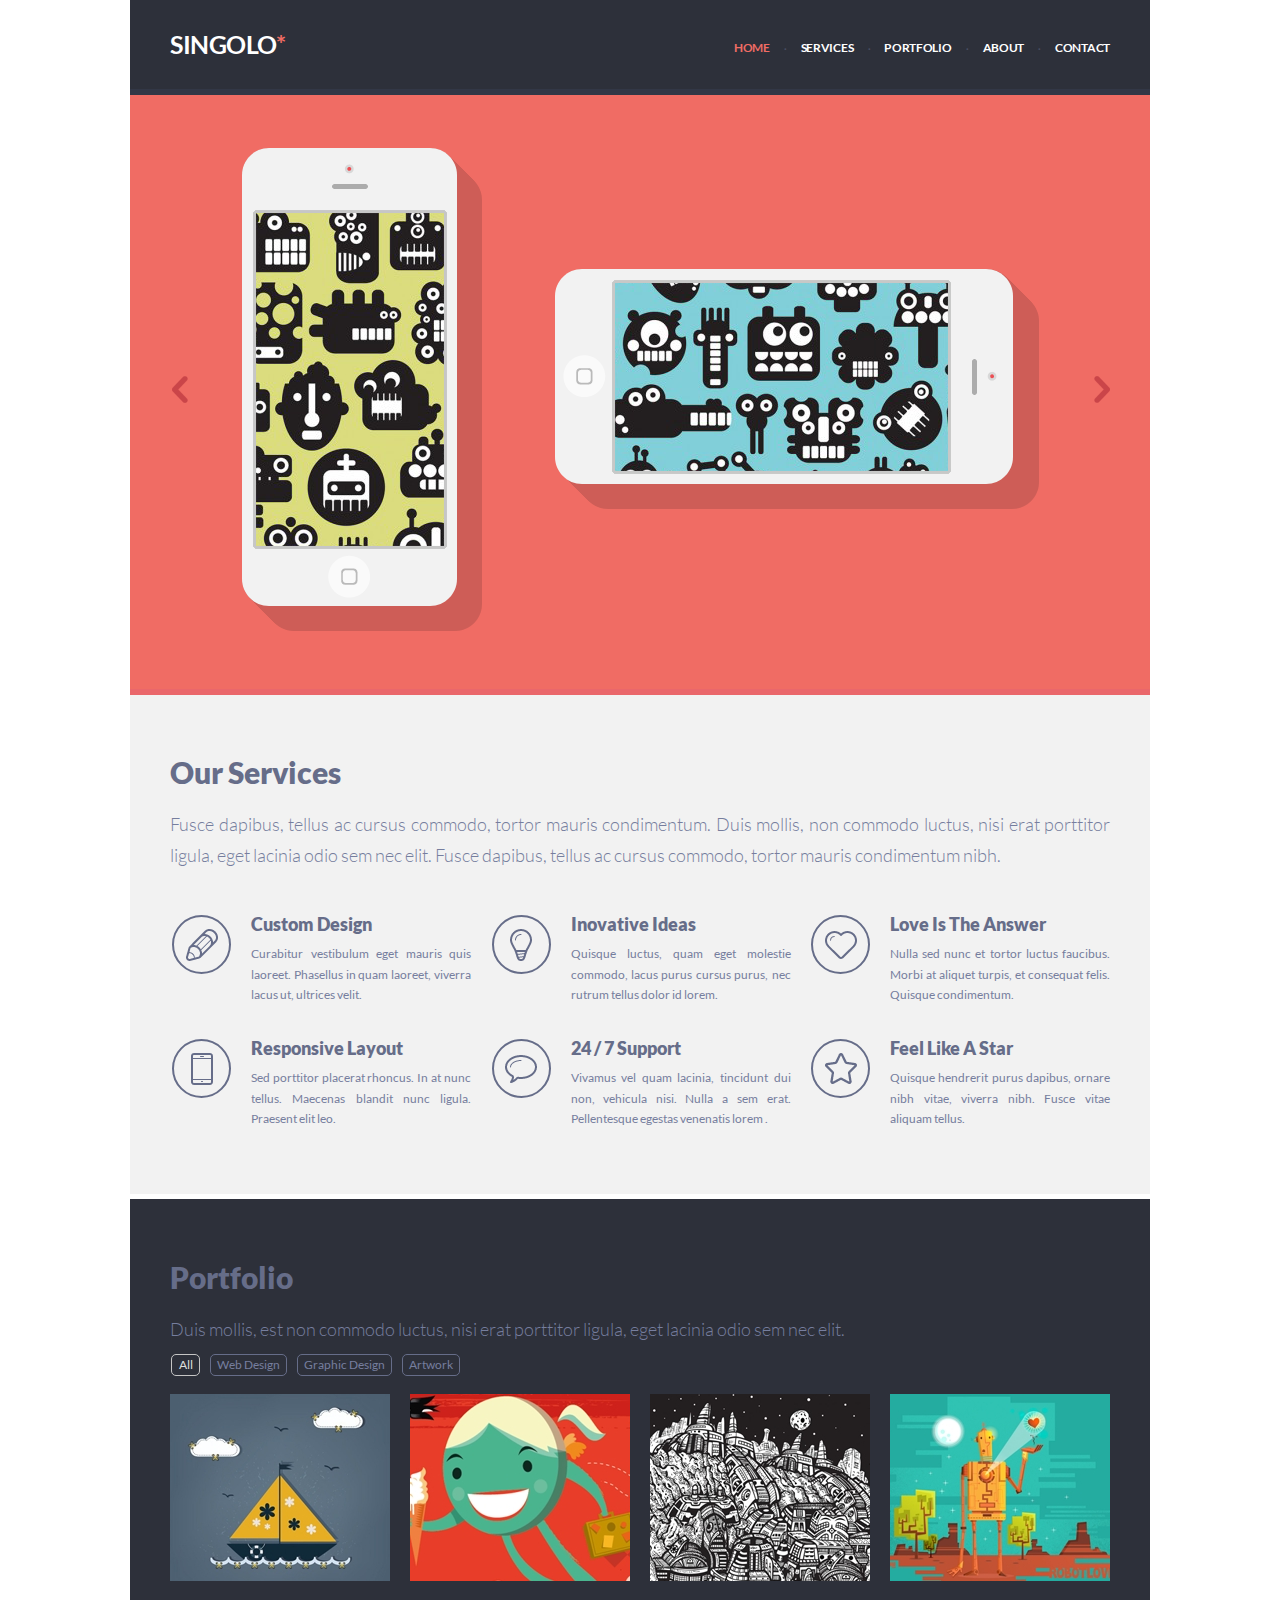
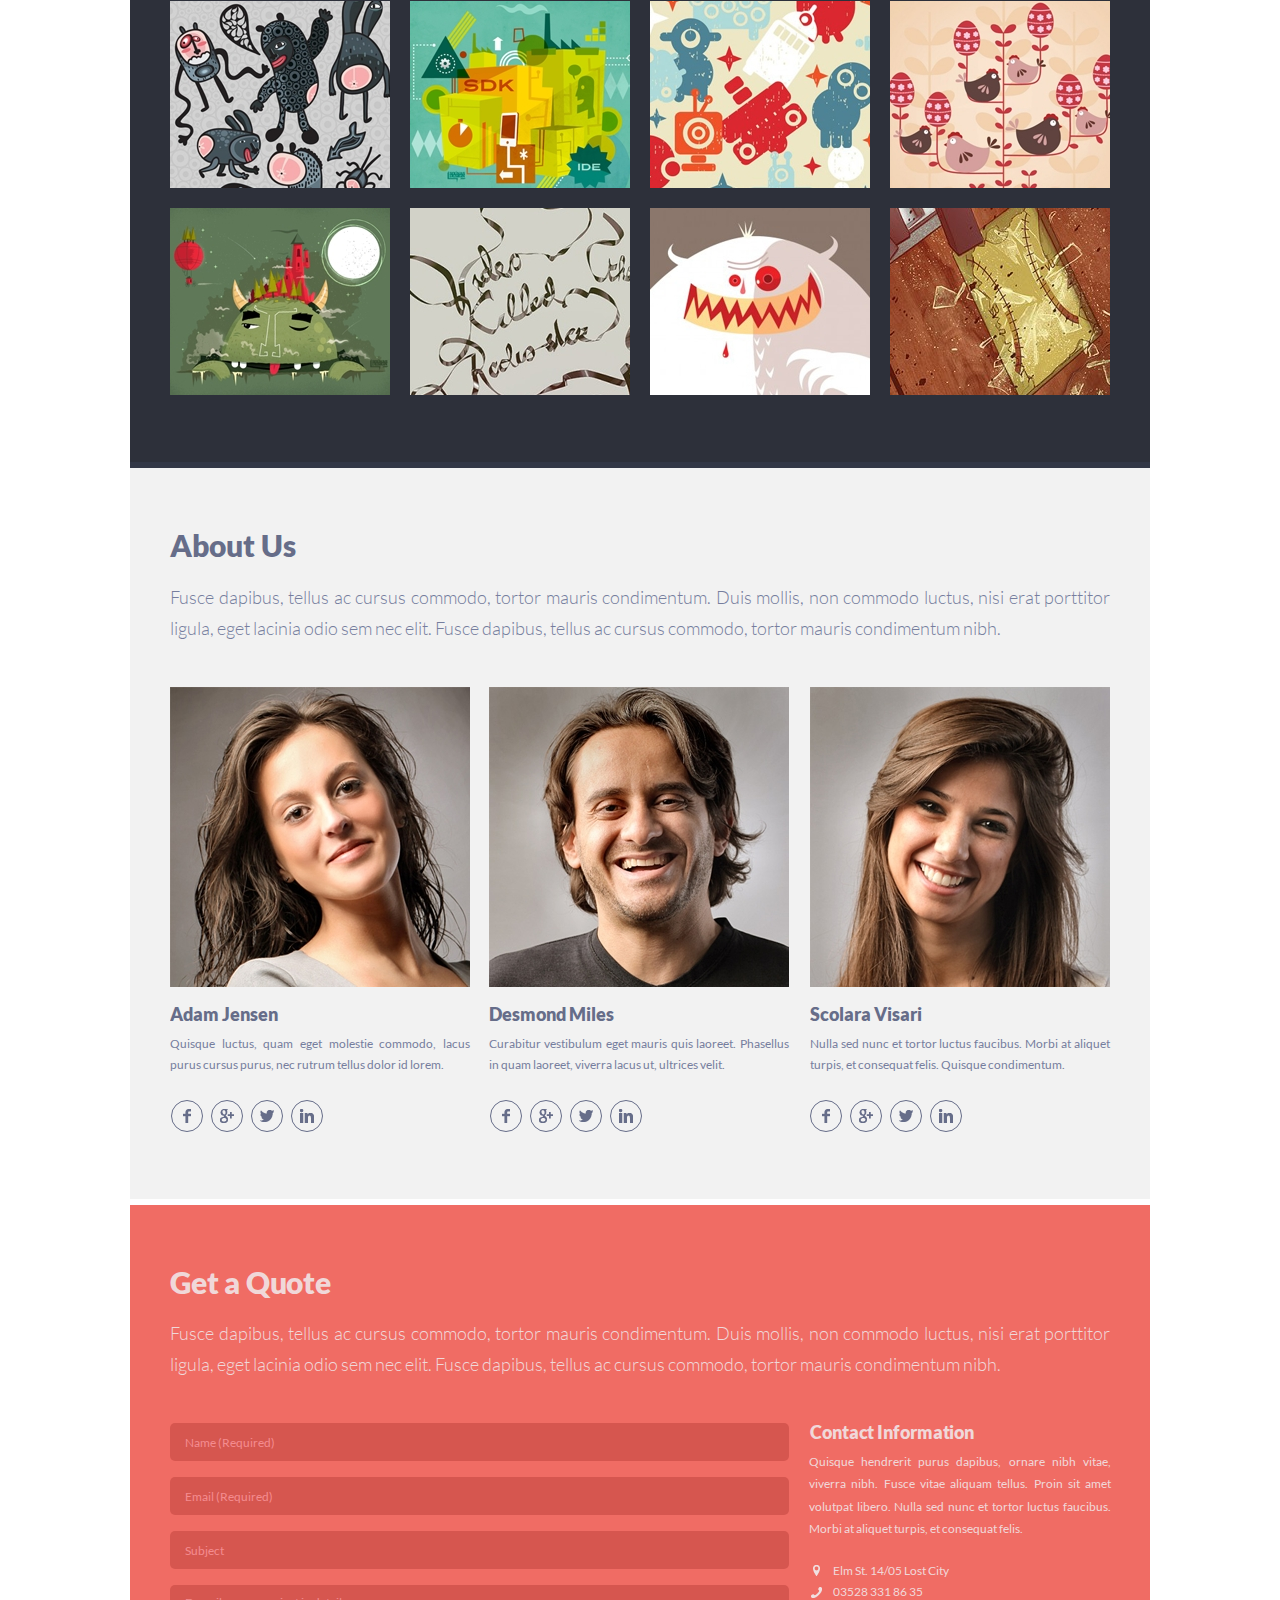
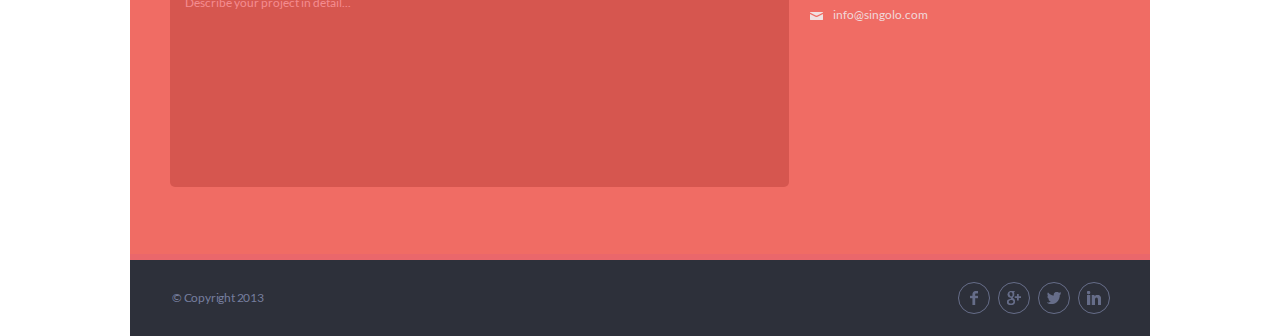
==== index.html @ 26935f24 "feat: file merge" ====
<!DOCTYPE html>
<html lang="ru">
<head>
    <meta charset="UTF-8">
    <meta name="viewport" content="width=device-width, initial-scale=1.0">
    <meta http-equiv="X-UA-Compatible" content="ie=edge">
    <title>Singolo</title>
    <link rel="stylesheet" href="./style.css">
</head>
<body>
    <main class="container">
        <header class="header flex jsb ac">
            <a href="#" class="logo">
                <span class="logo_white">SINGOLO</span><span class="logo_red">*</span>
            </a>
            <nav class="navigation">
                <ul class="navigation_block flex ac">
                    <li class="navigation_item active">
                        <a href="#" class="navigation_link">HOME</a>
                    </li>
                    <li class="navigation_item">
                        <a href="#" class="navigation_link">SERVICES</a>
                    </li>
                    <li class="navigation_item">
                        <a href="#" class="navigation_link">PORTFOLIO</a>
                    </li>
                    <li class="navigation_item">
                        <a href="#" class="navigation_link">ABOUT</a>
                    </li>
                    <li class="navigation_item">
                        <a href="#" class="navigation_link">CONTACT</a>
                    </li>
                </ul>
            </nav>
        </header>
        <section class="carousel">
            <div class="carousel_item">
                <img src="assets/img/phone_left.png" alt="Телефон" class="phone phone_left">
                <img src="assets/img/phone_right.png" alt="Телефон" class="phone phone_right">
            </div>
            <div class="carousel_nav">
                <button class="carousel_nav_btn carousel_nav_left"></button>
                <button class="carousel_nav_btn carousel_nav_right"></button>
            </div>
        </section>
        <section class="content">
            <h1 class="title">Our Services</h1>
            <div class="text">Fusce dapibus, tellus ac cursus commodo, tortor mauris condimentum. Duis mollis, non commodo luctus, nisi erat porttitor ligula, eget lacinia odio sem nec elit. Fusce dapibus, tellus ac cursus commodo, tortor mauris condimentum nibh.</div>
            <div class="vantages flex jsb">
                <div class="vantages_item flex afs">
                    <div class="vantages_item_img flex ac jc"><img src="assets/img/pen.png" alt="Custom Design"></div>
                    <div class="vantages_item_text">
                        <div class="vantages_item_title">Custom Design</div>
                        <div class="vantages_item_desc">Curabitur vestibulum eget mauris quis laoreet. Phasellus in quam laoreet, viverra lacus ut, ultrices velit.</div>
                    </div>
                </div>
                <div class="vantages_item flex afs">
                    <div class="vantages_item_img flex ac jc"><img src="assets/img/bulb.png" alt="Inovative Ideas"></div>
                    <div class="vantages_item_text">
                        <div class="vantages_item_title">Inovative Ideas</div>
                        <div class="vantages_item_desc">Quisque luctus, quam eget molestie commodo, lacus purus cursus purus, nec rutrum tellus dolor id lorem.</div>
                    </div>
                </div>
                <div class="vantages_item flex afs">
                    <div class="vantages_item_img flex ac jc"><img src="assets/img/heart.png" alt="Love Is The Answer"></div>
                    <div class="vantages_item_text">
                        <div class="vantages_item_title">Love Is The Answer</div>
                        <div class="vantages_item_desc">Nulla sed nunc et tortor luctus faucibus. Morbi at aliquet turpis, et consequat felis. Quisque condimentum.</div>
                    </div>
                </div>
                <div class="vantages_item flex afs">
                    <div class="vantages_item_img flex ac jc"><img src="assets/img/phone.png" alt="Responsive Layout"></div>
                    <div class="vantages_item_text">
                        <div class="vantages_item_title">Responsive Layout</div>
                        <div class="vantages_item_desc">Sed porttitor placerat rhoncus. In at nunc tellus. Maecenas blandit nunc ligula. Praesent elit leo.</div>
                    </div>
                </div>
                <div class="vantages_item flex afs">
                    <div class="vantages_item_img flex ac jc"><img src="assets/img/bubble.png" alt="24 / 7 Support"></div>
                    <div class="vantages_item_text">
                        <div class="vantages_item_title">24 / 7 Support</div>
                        <div class="vantages_item_desc">Vivamus vel quam lacinia, tincidunt dui non, vehicula nisi. Nulla a sem erat. Pellentesque egestas venenatis lorem .</div>
                    </div>
                </div>
                <div class="vantages_item flex afs">
                    <div class="vantages_item_img flex ac jc"><img src="assets/img/star.png" alt="Feel Like A Star"></div>
                    <div class="vantages_item_text">
                        <div class="vantages_item_title">Feel Like A Star</div>
                        <div class="vantages_item_desc">Quisque hendrerit purus dapibus, ornare nibh vitae, viverra nibh. Fusce vitae aliquam tellus.</div>
                    </div>
                </div>
            </div>
        </section>
        <section class="portfolio">
            <div class="portfolio_title">Portfolio</div>
            <div class="portfolio_desc">
                Duis mollis, est non commodo luctus, nisi erat porttitor ligula, eget lacinia odio sem nec elit.
            </div>
            <ul class="portfolio_nav flex">
                <li class="portfolio_nav_item flex ac jc active"><a href="#" class="link">All</a></li>
                <li class="portfolio_nav_item flex ac jc"><a href="#" class="link">Web Design</a></li>
                <li class="portfolio_nav_item flex ac jc"><a href="#" class="link">Graphic Design</a></li>
                <li class="portfolio_nav_item flex ac jc"><a href="#" class="link">Artwork</a></li>
            </ul>
            <div class="portfolio_block flex">
                <img class="portfolio_item" src="/assets/img/portfolio1.jpg" alt="alt_text" />
                <img class="portfolio_item" src="/assets/img/portfolio2.jpg" alt="alt_text" />
                <img class="portfolio_item" src="/assets/img/portfolio3.jpg" alt="alt_text" />
                <img class="portfolio_item" src="/assets/img/portfolio4.jpg" alt="alt_text" />
                <img class="portfolio_item" src="/assets/img/portfolio5.jpg" alt="alt_text" />
                <img class="portfolio_item" src="/assets/img/portfolio6.jpg" alt="alt_text" />
                <img class="portfolio_item" src="/assets/img/portfolio7.jpg" alt="alt_text" />
                <img class="portfolio_item" src="/assets/img/portfolio8.jpg" alt="alt_text" />
                <img class="portfolio_item" src="/assets/img/portfolio9.jpg" alt="alt_text" />
                <img class="portfolio_item" src="/assets/img/portfolio10.jpg" alt="alt_text" />
                <img class="portfolio_item" src="/assets/img/portfolio11.jpg" alt="alt_text" />
                <img class="portfolio_item" src="/assets/img/portfolio12.jpg" alt="alt_text" />
            </div>
        </section>

        <section class="about">
            <div class="about_title">About Us</div>
            <div class="about_desc">Fusce dapibus, tellus ac cursus commodo, tortor mauris condimentum. Duis mollis, non commodo luctus, nisi erat porttitor ligula, eget lacinia odio sem nec elit. Fusce dapibus, tellus ac cursus commodo, tortor mauris condimentum nibh.</div>
            <div class="about_block flex">
                <div class="about_item">
                    <img src="/assets/img/adam.jpg" alt="Adam Jensen" class="about_item_img" />
                    <div class="about_item_title">Adam Jensen</div>
                    <div class="about_item_desc">Quisque luctus, quam eget molestie commodo, lacus purus cursus purus, nec rutrum tellus dolor id lorem.</div>
                    <div class="about_item_social flex">
                        <a href="#" class="about_item_social_item flex ac jc">
                            <img class="img" src="/assets/img/facebook.png" alt="facebook" />
                        </a>
                        <a href="#" class="about_item_social_item flex ac jc">
                            <img class="img" src="/assets/img/google.png" alt="google" />
                        </a>
                        <a href="#" class="about_item_social_item flex ac jc">
                            <img class="img" src="/assets/img/twitter.png" alt="twitter" />
                        </a>
                        <a href="#" class="about_item_social_item flex ac jc">
                            <img class="img" src="/assets/img/linkedin.png" alt="linkedin" />
                        </a>
                    </div>
                </div>
                <div class="about_item">
                    <img src="/assets/img/desmond.jpg" alt="Desmond Miles" class="about_item_img" />
                    <div class="about_item_title">Desmond Miles</div>
                    <div class="about_item_desc">Curabitur vestibulum eget mauris quis laoreet. Phasellus in quam laoreet, viverra lacus ut, ultrices velit.</div>
                    <div class="about_item_social flex">
                        <a href="#" class="about_item_social_item flex ac jc">
                            <img class="img" src="/assets/img/facebook.png" alt="facebook" />
                        </a>
                        <a href="#" class="about_item_social_item flex ac jc">
                            <img class="img" src="/assets/img/google.png" alt="google" />
                        </a>
                        <a href="#" class="about_item_social_item flex ac jc">
                            <img class="img" src="/assets/img/twitter.png" alt="twitter" />
                        </a>
                        <a href="#" class="about_item_social_item flex ac jc">
                            <img class="img" src="/assets/img/linkedin.png" alt="linkedin" />
                        </a>
                    </div>
                </div>
                <div class="about_item">
                    <img src="/assets/img/scolara.jpg" alt="Scolara Visari" class="about_item_img" />
                    <div class="about_item_title">Scolara Visari</div>
                    <div class="about_item_desc">Nulla sed nunc et tortor luctus faucibus. Morbi at aliquet turpis, et consequat felis. Quisque condimentum.</div>
                    <div class="about_item_social flex">
                        <a href="#" class="about_item_social_item flex ac jc">
                            <img class="img" src="/assets/img/facebook.png" alt="facebook" />
                        </a>
                        <a href="#" class="about_item_social_item flex ac jc">
                            <img class="img" src="/assets/img/google.png" alt="google" />
                        </a>
                        <a href="#" class="about_item_social_item flex ac jc">
                            <img class="img" src="/assets/img/twitter.png" alt="twitter" />
                        </a>
                        <a href="#" class="about_item_social_item flex ac jc">
                            <img class="img" src="/assets/img/linkedin.png" alt="linkedin" />
                        </a>
                    </div>
                </div>
            </div>
        </section>
        <section class="contacts">
            <div class="contacts_title">Get a Quote</div>
            <div class="contacts_desc">
                 Fusce dapibus, tellus ac cursus commodo, tortor mauris condimentum. Duis mollis, non commodo luctus, nisi erat porttitor ligula, eget lacinia odio sem nec elit. Fusce dapibus, tellus ac cursus commodo, tortor mauris condimentum nibh.
            </div>
            <div class="contacts_block flex jsb afs">
                <form action="/" class="form">
                    <input type="submit" class="submit">
                    <label class="input_block">
                        <input class="form_item input" type="text" name="name" placeholder="Name (Required)" required>
                    </label>
                    <label class="input_block">
                        <input class="form_item input" type="email" name="email" placeholder="Email (Required)" required>
                    </label>
                    <label class="input_block">
                        <input class="form_item input" type="text" name="subject" placeholder="Subject">
                    </label>
                    <label class="input_block">
                        <textarea class="form_item textarea" name="message" placeholder="Describe your project in detail..."></textarea>
                    </label>
                </form>
                <div class="contacts_text">
                    <div class="contacts_text_title">Contact Information</div>
                    <div class="contacts_text_desc">
                        Quisque hendrerit purus dapibus, ornare nibh vitae, viver&shy;ra nibh. Fusce vitae aliquam tellus. Proin sit amet volutpat libero. Nulla sed nunc et tortor luctus faucibus. Morbi at aliquet turpis, et consequat felis. 
                    </div>
                    <div class="contacts_info">
                        <div class="contacts_info_item flex ac address">
                            <img src="assets/img/location.png" alt="address" class="img">
                            <div class="contacts_info_item_text">Elm St. 14/05 Lost City</div>
                        </div>
                        <div class="contacts_info_item flex ac phone">
                            <img src="assets/img/contacts_phone.png" alt="phone" class="img">
                            <a href="tel:035283318635" class="contacts_info_item_text">03528 331 86 35</a>
                        </div>
                        <div class="contacts_info_item flex ac email">
                            <img src="assets/img/mail.png" alt="email" class="img">
                            <a href="mailto:info@singolo.com" class="contacts_info_item_text">info@singolo.com</a>
                        </div>
                    </div>
                </div>
            </div>
        </section>
        <footer class="footer flex ac jsb">
            <div class="footer_text">&copy; Copyright 2013</div>
            <div class="about_item_social flex">
                <a href="#" class="about_item_social_item flex ac jc">
                    <img class="img" src="/assets/img/facebook.png" alt="facebook" />
                </a>
                <a href="#" class="about_item_social_item flex ac jc">
                    <img class="img" src="/assets/img/google.png" alt="google" />
                </a>
                <a href="#" class="about_item_social_item flex ac jc">
                    <img class="img" src="/assets/img/twitter.png" alt="twitter" />
                </a>
                <a href="#" class="about_item_social_item flex ac jc">
                    <img class="img" src="/assets/img/linkedin.png" alt="linkedin" />
                </a>
            </div>
        </footer>
    </main>
</body>
</html>
---- style.css ----
@font-face {
    font-family: 'Lato';
    font-display: swap;
    font-style: normal;
    font-weight: 300;
    src: url('assets/fonts/lato-v16-latin-300.eot');
    src: local('Lato Light'), local('Lato-Light'),
            url('assets/fonts/lato-v16-latin-300.eot?#iefix') format('embedded-opentype'),
            url('assets/fonts/lato-v16-latin-300.woff2') format('woff2'),
            url('assets/fonts/lato-v16-latin-300.woff') format('woff'),
            url('assets/fonts/lato-v16-latin-300.ttf') format('truetype');
}

@font-face {
    font-family: 'Lato';
    font-display: swap;
    font-style: normal;
    font-weight: 400;
    src: url('assets/fonts/lato-v16-latin-regular.eot');
    src: local('Lato Regular'), local('Lato-Regular'),
            url('assets/fonts/lato-v16-latin-regular.eot?#iefix') format('embedded-opentype'),
            url('assets/fonts/lato-v16-latin-regular.woff2') format('woff2'),
            url('assets/fonts/lato-v16-latin-regular.woff') format('woff'),
            url('assets/fonts/lato-v16-latin-regular.ttf') format('truetype');
}

@font-face {
    font-family: 'Lato';
    font-display: swap;
    font-style: normal;
    font-weight: 700;
    src: url('assets/fonts/lato-v16-latin-700.eot');
    src: local('Lato Bold'), local('Lato-Bold'),
            url('assets/fonts/lato-v16-latin-700.eot?#iefix') format('embedded-opentype'),
            url('assets/fonts/lato-v16-latin-700.woff2') format('woff2'),
            url('assets/fonts/lato-v16-latin-700.woff') format('woff'),
            url('assets/fonts/lato-v16-latin-700.ttf') format('truetype');
}

@font-face {
    font-family: 'Lato';
    font-display: swap;
    font-style: normal;
    font-weight: 900;
    src: url('assets/fonts/lato-v16-latin-900.eot');
    src: local('Lato Black'), local('Lato-Black'),
            url('assets/fonts/lato-v16-latin-900.eot?#iefix') format('embedded-opentype'),
            url('assets/fonts/lato-v16-latin-900.woff2') format('woff2'),
            url('assets/fonts/lato-v16-latin-900.woff') format('woff'),
            url('assets/fonts/lato-v16-latin-900.ttf') format('truetype');
}

.inline-flex {
    display: inline-flex;
}

.flex {
    display: flex;
}

.flex.jsb,.inline-flex.jsb {
    justify-content: space-between;
}

.flex.jfs,.inline-flex.jfs {
    justify-content: flex-start;
}

.flex.jfe,.inline-flex.jfe {
    justify-content: flex-end;
}

.flex.jc,.inline-flex.jc {
    justify-content: center;
}

.flex.ac,.inline-flex.ac {
    align-items: center;
}

.flex.afs,.inline-flex.afs {
    align-items: flex-start;
}

.flex.afe,.inline-flex.afe {
    align-items: flex-end;
}

*, *:before, *:after {
    padding: 0;
    margin: 0;
    box-sizing: border-box;
}

body {
    font-weight: 400;
    font-size: 18px;
    line-height: 1.7;
    font-family: 'Lato', sans-serif;
    color: #767e9e;
}

.container {
    padding: 0 calc(50% - 510px);
}

.header {
    height: 95px;
    padding: 0 40px;
    background-color: #2d303a;
    border-bottom: 6px solid #323746;
}

.logo {
    margin-bottom: 1px;
    font-size: 25px;
    font-weight: 700;
    letter-spacing: -0.5px;
    color: #fff;
    text-transform: uppercase;
    text-decoration: none;
}

.logo_red {
    color: #f06c64;
}

.navigation {
    margin-top: 8px;
    font-size: 12px;
    font-weight: 700;
    letter-spacing: -0.3px;
    text-transform: uppercase;
}

.navigation_block {
    list-style: none;
}

.navigation_item {
    position: relative;
    margin-right: 31px;
}

.navigation_item:after {
    content: '.';
    position: absolute;
    right: -17px;
    bottom: 2px;
    font-size: 12px;
    color: #494e62;
}

.navigation_item:last-child {
    margin-right: 0;
}

.navigation_item:last-child:after {
    content: none;
}

.navigation_link {
    color: #fff;
    text-decoration: none;
    cursor: pointer;
    transition: color 0.5s;
}

.navigation_item.active .navigation_link,
.navigation_item:hover .navigation_link {
    color: #f06c64;
}

.carousel {
    position: relative;
}

.carousel_nav {
    position: absolute;
    top: 281px;
    left: 0;
    width: 100%;
    height: 0;
}

.carousel_nav_btn {
    position: absolute;
    display: block;
    width: 16px;
    height: 27px;
    background-repeat: no-repeat;
    background-position: center;
    background-size: contain;
    background-image: url(assets/img/chev.png);
    cursor: pointer;
    background-color: transparent;
    border: none;
    transition: opacity 0.7s;
}

.carousel_nav_btn:hover {
    opacity: 0.5;
}

.carousel_nav_left {
    left: 42px;
    top: 0;
    transform: rotate(180deg);
}

.carousel_nav_right {
    right: 40px;
    top: 0;
}

.carousel_item {
    position: relative;
    height: 600px;
    background-color: #f06c64;
    border-bottom: 6px solid #ea676b;
}

.carousel_item .phone {
    position: absolute;
}

.carousel_item .phone_left {
    left: 112px;
    top: 53px;
    width: 240px;
    height: 483px;
}

.carousel_item .phone_right {
    right: 111px;
    top: 174px;
    width: 484px;
    height: 240px;
}

.content {
    padding: 62px 40px 30px;
    background-color: #f2f2f2;
    border-bottom: 5px solid #fff;
}

.title {
    margin-bottom: 22px;
    font-weight: 900;
    font-size: 30px;
    line-height: 1;
    letter-spacing: -0.2px;
    color: #666d89;
}

.text {
    margin-bottom: 45px;
    font-weight: 300;
    text-align: justify;
}

.vantages {
    flex-wrap: wrap;
    padding-left: 2px;
}

.vantages_item {
    margin-bottom: 34px;
    width: 299px;
}

.vantages_item_img {
    margin-right: 20px;
    flex: 1 0 59px;
    width: 59px;
    height: 59px;
    border: 2px solid #666d89;
    border-radius: 50%;
}

.vantages_item_title {
    margin-bottom: 11px;
    font-weight: 900;
    line-height: 1;
    color: #666d89;
}

.vantages_item_desc {
    font-size: 12px;
    text-align: justify;
}

.portfolio {
    padding: 63px 40px 47px;
    color: #767e9e;
    background-color: #2d303a;
    border-bottom: 6px solid #323746;
}

.portfolio_title {
    margin-bottom: 22px;
    font-size: 30px;
    font-weight: 900;
    line-height: 1;
    color: #666d89;
}

.portfolio_desc {
    margin-bottom: 10px;
    font-weight: 300;
}

.portfolio_nav {
    margin-bottom: 18px;
    padding-left: 1px;
}

.portfolio_nav_item {
    margin-right: 10px;
    height: 22px;
    min-width: 29px;
    padding: 0 6px;
    font-size: 12px;
    border: 1px solid #666d89;
    border-radius: 5px;
    transition: all 0.5s;
}

.portfolio_nav_item .link {
    color: #767e9e;
    text-decoration: none;
    transition: all 0.5s;
}

.portfolio_nav_item:last-child {
    margin-right: 0;
}

.portfolio_nav_item.active,
.portfolio_nav_item:hover {
    border: 1px solid #c5c5c5;
}

.portfolio_nav_item.active .link,
.portfolio_nav_item:hover .link {
    color: #dedede;
}

.portfolio_block {
    flex-wrap: wrap;
}

.portfolio_item {
    width: calc((100% - 60px) / 4);
    height: 187px;
    margin-bottom: 20px;
    margin-right: 20px;
    object-fit: cover;
}

.portfolio_item:nth-child(4n) {
    margin-right: 0;
}

.portfolio_item:nth-child(n + 13) {
    display: none;
}

.about {
    padding: 62px 40px 67px;
    color: #767e9e;
    background-color: #f2f2f2;
    border-bottom: 6px solid #fff;
}

.about_title {
    margin-bottom: 22px;
    font-size: 30px;
    font-weight: 900;
    line-height: 1;
    color: #666d89;
}

.about_desc {
    margin-bottom: 44px;
    font-weight: 300;
    text-align: justify;
}

.about_item {
    width: calc((100% - 40px) / 3);
    margin-right: 20px;
}

.about_item:nth-child(3n) {
    margin-right: 0;
}

.about_item:nth-child(3n) .about_item_social {
    left: 0;
}

.about_item:nth-child(2) {
    position: relative;
    left: -1px;
}

.about_item_img {
    width: 100%;
    margin-bottom: 9px;
}

.about_item_title {
    margin-bottom: 10px;
    font-weight: 900;
    line-height: 1;
    color: #666d89;
    white-space: nowrap;
    overflow: hidden;
}

.about_item_desc {
    margin-bottom: 24px;
    font-size: 12px;
    line-height: 1.8;
    text-align: justify;
}

.about_item_social {
    position: relative;
    left: 1px;
}

.about_item_social_item {
    width: 32px;
    height: 32px;
    margin-right: 8px;
    border-radius: 50%;
    border: 1px solid #666d89;
    cursor: pointer;
    transition: opacity 0.5s;
}

.about_item_social_item:last-child {
    margin-right: 0;
}

.about_item_social_item:hover {
    opacity: 0.5;
}

.contacts {
    padding: 62px 40px 67px;
    background-color: #f06c64;
    border-bottom: 6px solid #ea676b;
}

.contacts_title {
    margin-bottom: 21px;
    font-size: 30px;
    font-weight: 900;
    line-height: 1;
    letter-spacing: -0.2px;
    color: #f0d8d9;
}

.contacts_desc {
    margin-bottom: 44px;
    font-weight: 300;
    text-align: justify;
    color: #f0d8d9;
}

.form {
    width: 619px;
}

.input_block {
    display: block;
    margin-bottom: 16px;
}

.input_block:last-child {
    margin-bottom: 0;
}

.form_item {
    width: 100%;
    padding-left: 15px;
    font-family: 'Lato', sans-serif;
    font-size: 12px;
    color: #f0d8d9;
    border: none;
    border-radius: 5px;
    background-color: #d6564f;
}

.input {
    height: 38px;
}

.textarea {
    display: block;
    height: 202px;
    padding-top: 10px;
    resize: none;
}

.submit {
    display: none;
}

.form_item::placeholder {
    color: #f48c8f;
}

.contacts_text {
    width: calc(100% - 639px);
    color: #f0d8d9;
}

.contacts_text_title {
    margin-bottom: 10px;
    padding-left: 1px;
    font-size: 18px;
    font-weight: 900;
    line-height: 1;
    letter-spacing: -0.1px;
}

.contacts_text_desc {
    margin-bottom: 20px;
    width: calc(100% + 1px);
    text-align: justify;
    font-size: 12px;
    line-height: 1.85;
}

.contacts_info {
    font-size: 12px;
}

.contacts_info_item {
    margin-bottom: 2px;
}

.contacts_info_item:last-child {
    margin-bottom: 0;
}

.contacts_info_item .img {
    width: 13px;
    height: 11px;
    margin-left: 1px;
    margin-right: 10px;
    object-fit: contain;
}

.contacts_info_item_text {
    color: #f0d8d9;
    text-decoration: none;
}

.contacts_info_item.address .contacts_info_item_text {
    margin-top: 1px;
    margin-bottom: -1px;
}

.contacts_info_item.phone .img {
    margin-bottom: 1px;
}

.contacts_info_item.email .img {
    margin-top: 2px;
}

.footer {
    height: 76px;
    padding: 0 40px 0 42px;
    background-color: #2d303a;
}

.footer_text {
    font-size: 12px;
    letter-spacing: -0.2px;
}

.footer .about_item_social {
    left: 0;
}
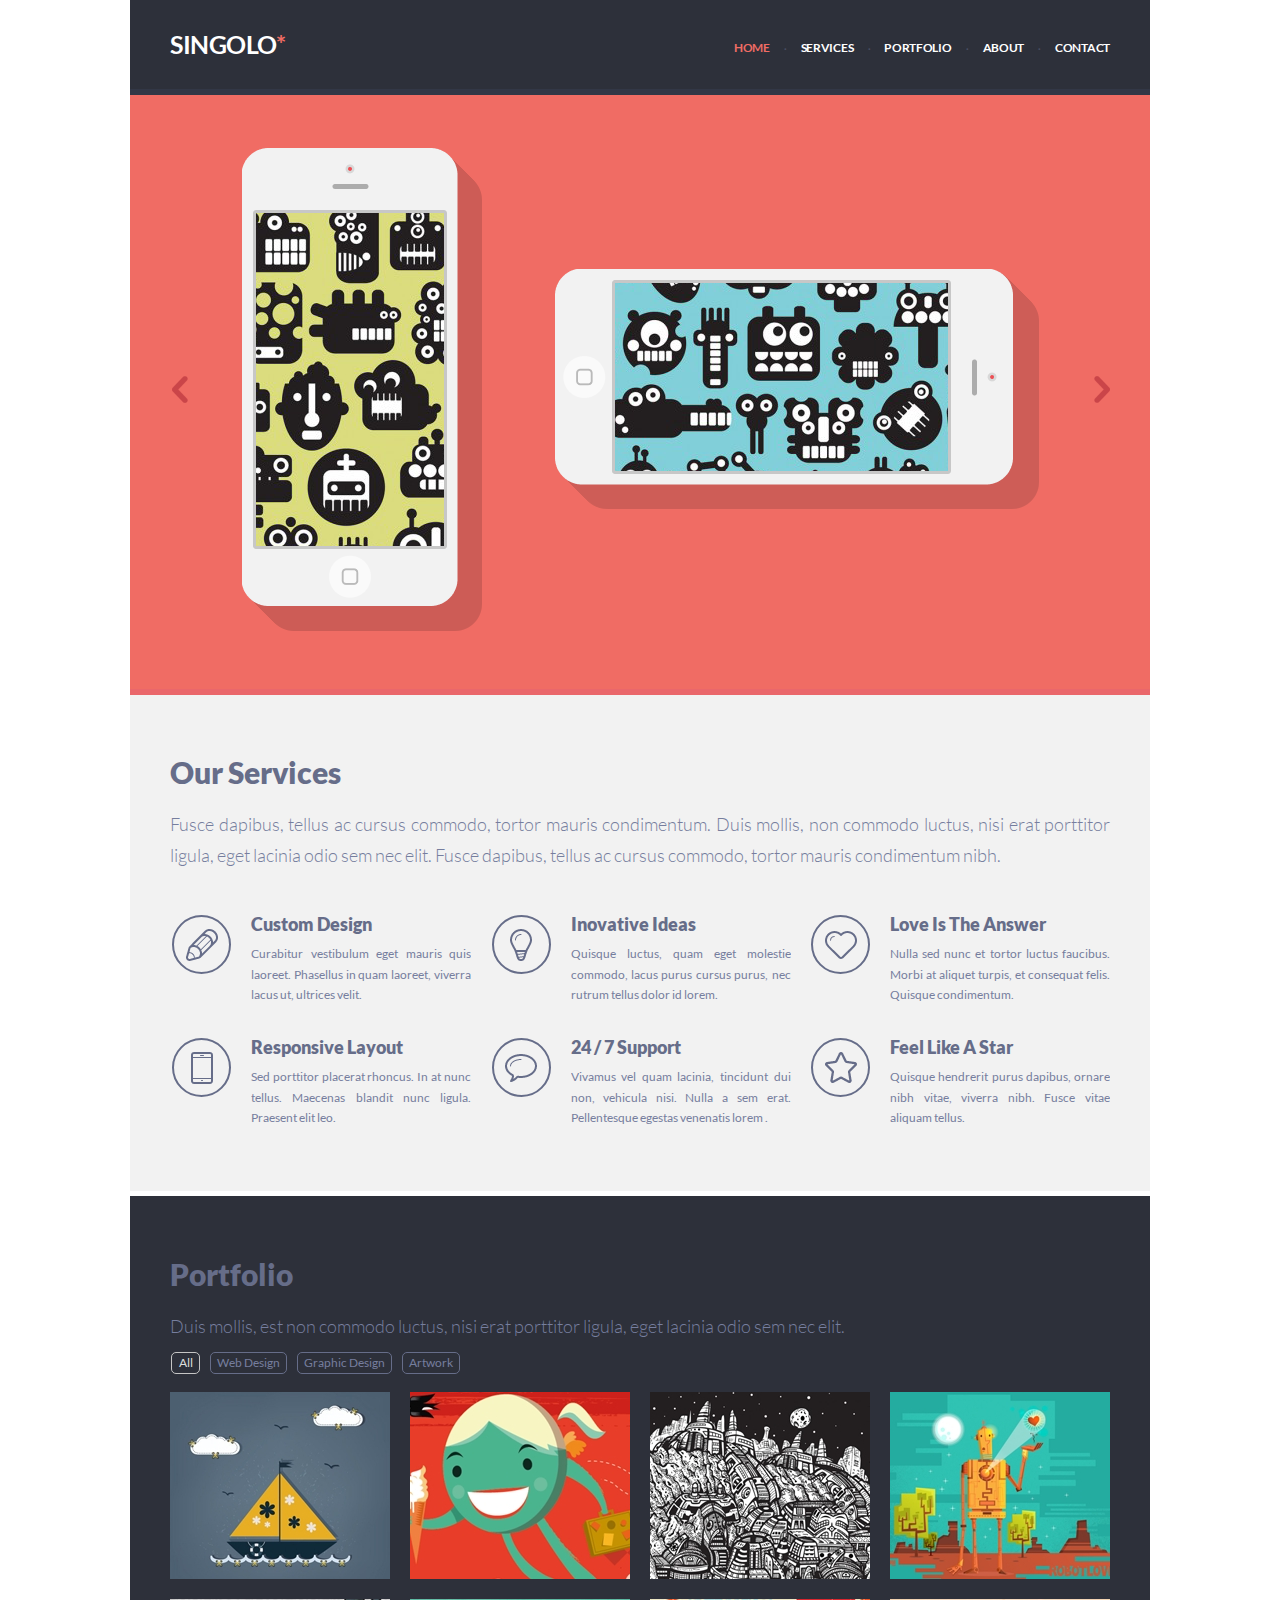
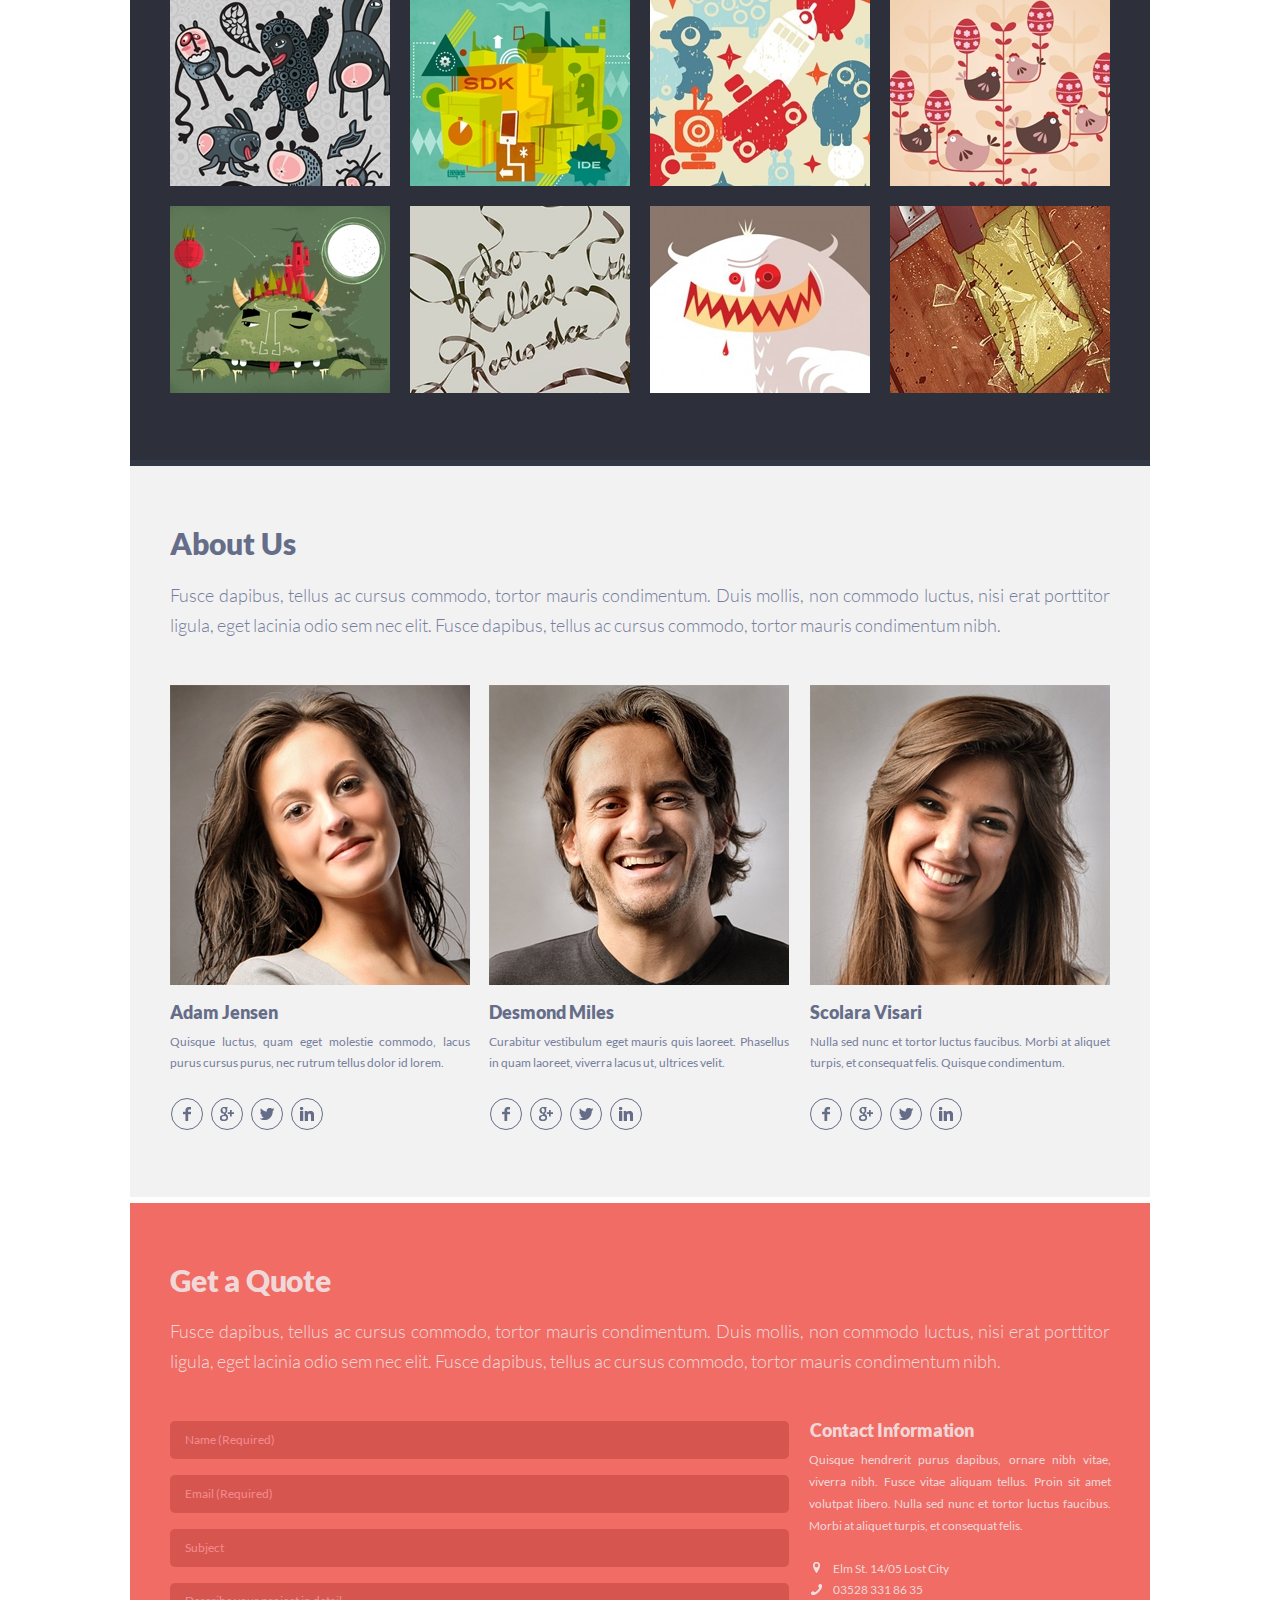
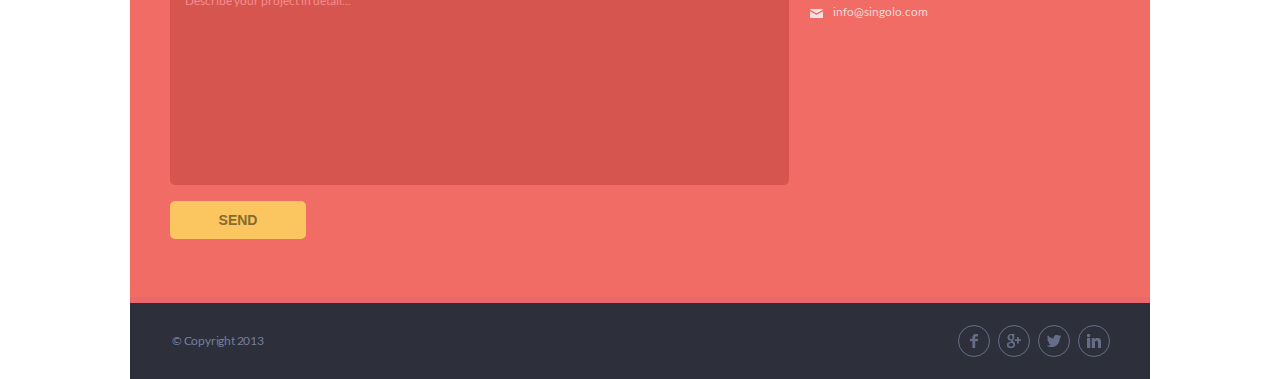
==== commit 9d5dfb2d: "feat: add work with DOM" ====
--- a/index.html
+++ b/index.html
@@ -16,34 +16,61 @@
             <nav class="navigation">
                 <ul class="navigation_block flex ac">
                     <li class="navigation_item active">
-                        <a href="#" class="navigation_link">HOME</a>
-                    </li>
-                    <li class="navigation_item">
-                        <a href="#" class="navigation_link">SERVICES</a>
-                    </li>
-                    <li class="navigation_item">
-                        <a href="#" class="navigation_link">PORTFOLIO</a>
-                    </li>
-                    <li class="navigation_item">
-                        <a href="#" class="navigation_link">ABOUT</a>
-                    </li>
-                    <li class="navigation_item">
-                        <a href="#" class="navigation_link">CONTACT</a>
+                        <a href="#home" class="navigation_link">HOME</a>
+                    </li>
+                    <li class="navigation_item">
+                        <a href="#services" class="navigation_link">SERVICES</a>
+                    </li>
+                    <li class="navigation_item">
+                        <a href="#portfolio" class="navigation_link">PORTFOLIO</a>
+                    </li>
+                    <li class="navigation_item">
+                        <a href="#about" class="navigation_link">ABOUT</a>
+                    </li>
+                    <li class="navigation_item">
+                        <a href="#contact" class="navigation_link">CONTACT</a>
                     </li>
                 </ul>
             </nav>
         </header>
-        <section class="carousel">
-            <div class="carousel_item">
-                <img src="assets/img/phone_left.png" alt="Телефон" class="phone phone_left">
-                <img src="assets/img/phone_right.png" alt="Телефон" class="phone phone_right">
+        <section class="carousel section" id="home">
+            <div class="carousel_wrapper">
+                <div class="carousel_item active">
+                    <div class="phone phone_left">
+                        <img src="assets/img/phone-vertical-shadow.png" alt="Телефон" class="shadow">
+                        <img src="assets/img/phone-vertical.png" alt="Телефон" class="case">
+                        <img src="assets/img/phone-vertical-display.png" alt="Телефон" class="display">
+                    </div>
+                    <div class="phone phone_right">
+                        <img src="assets/img/phone-horizontal-shadow.png" alt="Телефон" class="shadow">
+                        <img src="assets/img/phone-horizontal.png" alt="Телефон" class="case">
+                        <img src="assets/img/phone-horizontal-display.png" alt="Телефон" class="display">
+                    </div>
+                </div>
+                <div class="carousel_item blue">
+                    <div class="phone phone_left phone_center_min phone_center_left">
+                        <img src="assets/img/phone-vertical-shadow.png" alt="Телефон" class="shadow">
+                        <img src="assets/img/phone-vertical.png" alt="Телефон" class="case">
+                        <img src="assets/img/phone-vertical-display.png" alt="Телефон" class="display">
+                    </div>
+                    <div class="phone phone_left phone_center">
+                        <img src="assets/img/phone-vertical-shadow.png" alt="Телефон" class="shadow">
+                        <img src="assets/img/phone-vertical.png" alt="Телефон" class="case">
+                        <img src="assets/img/phone-green-display.png" alt="Телефон" class="display">
+                    </div>
+                    <div class="phone phone_left phone_center_min phone_center_right">
+                        <img src="assets/img/phone-vertical-shadow.png" alt="Телефон" class="shadow">
+                        <img src="assets/img/phone-vertical.png" alt="Телефон" class="case">
+                        <img src="assets/img/phone-vertical-display.png" alt="Телефон" class="display">
+                    </div>
+                </div>
             </div>
             <div class="carousel_nav">
                 <button class="carousel_nav_btn carousel_nav_left"></button>
                 <button class="carousel_nav_btn carousel_nav_right"></button>
             </div>
         </section>
-        <section class="content">
+        <section class="content section" id="services">
             <h1 class="title">Our Services</h1>
             <div class="text">Fusce dapibus, tellus ac cursus commodo, tortor mauris condimentum. Duis mollis, non commodo luctus, nisi erat porttitor ligula, eget lacinia odio sem nec elit. Fusce dapibus, tellus ac cursus commodo, tortor mauris condimentum nibh.</div>
             <div class="vantages flex jsb">
@@ -91,104 +118,103 @@
                 </div>
             </div>
         </section>
-        <section class="portfolio">
+        <section class="portfolio section" id="portfolio">
             <div class="portfolio_title">Portfolio</div>
             <div class="portfolio_desc">
                 Duis mollis, est non commodo luctus, nisi erat porttitor ligula, eget lacinia odio sem nec elit.
             </div>
             <ul class="portfolio_nav flex">
-                <li class="portfolio_nav_item flex ac jc active"><a href="#" class="link">All</a></li>
-                <li class="portfolio_nav_item flex ac jc"><a href="#" class="link">Web Design</a></li>
-                <li class="portfolio_nav_item flex ac jc"><a href="#" class="link">Graphic Design</a></li>
-                <li class="portfolio_nav_item flex ac jc"><a href="#" class="link">Artwork</a></li>
+                <li class="portfolio_nav_item flex ac jc active"><a href="#" data-link="All" class="link">All</a></li>
+                <li class="portfolio_nav_item flex ac jc"><a href="#" data-link="Web Design" class="link">Web Design</a></li>
+                <li class="portfolio_nav_item flex ac jc"><a href="#" data-link="Graphic Design" class="link">Graphic Design</a></li>
+                <li class="portfolio_nav_item flex ac jc"><a href="#" data-link="Artwork" class="link">Artwork</a></li>
             </ul>
-            <div class="portfolio_block flex">
-                <img class="portfolio_item" src="/assets/img/portfolio1.jpg" alt="alt_text" />
-                <img class="portfolio_item" src="/assets/img/portfolio2.jpg" alt="alt_text" />
-                <img class="portfolio_item" src="/assets/img/portfolio3.jpg" alt="alt_text" />
-                <img class="portfolio_item" src="/assets/img/portfolio4.jpg" alt="alt_text" />
-                <img class="portfolio_item" src="/assets/img/portfolio5.jpg" alt="alt_text" />
-                <img class="portfolio_item" src="/assets/img/portfolio6.jpg" alt="alt_text" />
-                <img class="portfolio_item" src="/assets/img/portfolio7.jpg" alt="alt_text" />
-                <img class="portfolio_item" src="/assets/img/portfolio8.jpg" alt="alt_text" />
-                <img class="portfolio_item" src="/assets/img/portfolio9.jpg" alt="alt_text" />
-                <img class="portfolio_item" src="/assets/img/portfolio10.jpg" alt="alt_text" />
-                <img class="portfolio_item" src="/assets/img/portfolio11.jpg" alt="alt_text" />
-                <img class="portfolio_item" src="/assets/img/portfolio12.jpg" alt="alt_text" />
+            <div class="portfolio_block flex jsb">
+                <img class="portfolio_item" data-topic="Web Design" src="assets/img/portfolio1.jpg" alt="alt_text" />
+                <img class="portfolio_item" data-topic="Artwork" src="assets/img/portfolio2.jpg" alt="alt_text" />
+                <img class="portfolio_item" data-topic="Graphic Design" src="assets/img/portfolio3.jpg" alt="alt_text" />
+                <img class="portfolio_item" data-topic="Web Design" src="assets/img/portfolio4.jpg" alt="alt_text" />
+                <img class="portfolio_item" data-topic="Web Design" src="assets/img/portfolio5.jpg" alt="alt_text" />
+                <img class="portfolio_item" data-topic="Graphic Design" src="assets/img/portfolio6.jpg" alt="alt_text" />
+                <img class="portfolio_item" data-topic="Web Design" src="assets/img/portfolio7.jpg" alt="alt_text" />
+                <img class="portfolio_item" data-topic="Artwork" src="assets/img/portfolio8.jpg" alt="alt_text" />
+                <img class="portfolio_item" data-topic="Artwork" src="assets/img/portfolio9.jpg" alt="alt_text" />
+                <img class="portfolio_item" data-topic="Graphic Design" src="assets/img/portfolio10.jpg" alt="alt_text" />
+                <img class="portfolio_item" data-topic="Web Design" src="assets/img/portfolio11.jpg" alt="alt_text" />
+                <img class="portfolio_item" data-topic="Artwork" src="assets/img/portfolio12.jpg" alt="alt_text" />
             </div>
         </section>
 
-        <section class="about">
+        <section class="about section" id="about">
             <div class="about_title">About Us</div>
             <div class="about_desc">Fusce dapibus, tellus ac cursus commodo, tortor mauris condimentum. Duis mollis, non commodo luctus, nisi erat porttitor ligula, eget lacinia odio sem nec elit. Fusce dapibus, tellus ac cursus commodo, tortor mauris condimentum nibh.</div>
             <div class="about_block flex">
                 <div class="about_item">
-                    <img src="/assets/img/adam.jpg" alt="Adam Jensen" class="about_item_img" />
+                    <img src="assets/img/adam.jpg" alt="Adam Jensen" class="about_item_img" />
                     <div class="about_item_title">Adam Jensen</div>
                     <div class="about_item_desc">Quisque luctus, quam eget molestie commodo, lacus purus cursus purus, nec rutrum tellus dolor id lorem.</div>
                     <div class="about_item_social flex">
                         <a href="#" class="about_item_social_item flex ac jc">
-                            <img class="img" src="/assets/img/facebook.png" alt="facebook" />
-                        </a>
-                        <a href="#" class="about_item_social_item flex ac jc">
-                            <img class="img" src="/assets/img/google.png" alt="google" />
-                        </a>
-                        <a href="#" class="about_item_social_item flex ac jc">
-                            <img class="img" src="/assets/img/twitter.png" alt="twitter" />
-                        </a>
-                        <a href="#" class="about_item_social_item flex ac jc">
-                            <img class="img" src="/assets/img/linkedin.png" alt="linkedin" />
+                            <img class="img" src="assets/img/facebook.png" alt="facebook" />
+                        </a>
+                        <a href="#" class="about_item_social_item flex ac jc">
+                            <img class="img" src="assets/img/google.png" alt="google" />
+                        </a>
+                        <a href="#" class="about_item_social_item flex ac jc">
+                            <img class="img" src="assets/img/twitter.png" alt="twitter" />
+                        </a>
+                        <a href="#" class="about_item_social_item flex ac jc">
+                            <img class="img" src="assets/img/linkedin.png" alt="linkedin" />
                         </a>
                     </div>
                 </div>
                 <div class="about_item">
-                    <img src="/assets/img/desmond.jpg" alt="Desmond Miles" class="about_item_img" />
+                    <img src="assets/img/desmond.jpg" alt="Desmond Miles" class="about_item_img" />
                     <div class="about_item_title">Desmond Miles</div>
                     <div class="about_item_desc">Curabitur vestibulum eget mauris quis laoreet. Phasellus in quam laoreet, viverra lacus ut, ultrices velit.</div>
                     <div class="about_item_social flex">
                         <a href="#" class="about_item_social_item flex ac jc">
-                            <img class="img" src="/assets/img/facebook.png" alt="facebook" />
-                        </a>
-                        <a href="#" class="about_item_social_item flex ac jc">
-                            <img class="img" src="/assets/img/google.png" alt="google" />
-                        </a>
-                        <a href="#" class="about_item_social_item flex ac jc">
-                            <img class="img" src="/assets/img/twitter.png" alt="twitter" />
-                        </a>
-                        <a href="#" class="about_item_social_item flex ac jc">
-                            <img class="img" src="/assets/img/linkedin.png" alt="linkedin" />
+                            <img class="img" src="assets/img/facebook.png" alt="facebook" />
+                        </a>
+                        <a href="#" class="about_item_social_item flex ac jc">
+                            <img class="img" src="assets/img/google.png" alt="google" />
+                        </a>
+                        <a href="#" class="about_item_social_item flex ac jc">
+                            <img class="img" src="assets/img/twitter.png" alt="twitter" />
+                        </a>
+                        <a href="#" class="about_item_social_item flex ac jc">
+                            <img class="img" src="assets/img/linkedin.png" alt="linkedin" />
                         </a>
                     </div>
                 </div>
                 <div class="about_item">
-                    <img src="/assets/img/scolara.jpg" alt="Scolara Visari" class="about_item_img" />
+                    <img src="assets/img/scolara.jpg" alt="Scolara Visari" class="about_item_img" />
                     <div class="about_item_title">Scolara Visari</div>
                     <div class="about_item_desc">Nulla sed nunc et tortor luctus faucibus. Morbi at aliquet turpis, et consequat felis. Quisque condimentum.</div>
                     <div class="about_item_social flex">
                         <a href="#" class="about_item_social_item flex ac jc">
-                            <img class="img" src="/assets/img/facebook.png" alt="facebook" />
-                        </a>
-                        <a href="#" class="about_item_social_item flex ac jc">
-                            <img class="img" src="/assets/img/google.png" alt="google" />
-                        </a>
-                        <a href="#" class="about_item_social_item flex ac jc">
-                            <img class="img" src="/assets/img/twitter.png" alt="twitter" />
-                        </a>
-                        <a href="#" class="about_item_social_item flex ac jc">
-                            <img class="img" src="/assets/img/linkedin.png" alt="linkedin" />
-                        </a>
-                    </div>
-                </div>
-            </div>
-        </section>
-        <section class="contacts">
+                            <img class="img" src="assets/img/facebook.png" alt="facebook" />
+                        </a>
+                        <a href="#" class="about_item_social_item flex ac jc">
+                            <img class="img" src="assets/img/google.png" alt="google" />
+                        </a>
+                        <a href="#" class="about_item_social_item flex ac jc">
+                            <img class="img" src="assets/img/twitter.png" alt="twitter" />
+                        </a>
+                        <a href="#" class="about_item_social_item flex ac jc">
+                            <img class="img" src="assets/img/linkedin.png" alt="linkedin" />
+                        </a>
+                    </div>
+                </div>
+            </div>
+        </section>
+        <section class="contacts section" id="contact">
             <div class="contacts_title">Get a Quote</div>
             <div class="contacts_desc">
                  Fusce dapibus, tellus ac cursus commodo, tortor mauris condimentum. Duis mollis, non commodo luctus, nisi erat porttitor ligula, eget lacinia odio sem nec elit. Fusce dapibus, tellus ac cursus commodo, tortor mauris condimentum nibh.
             </div>
             <div class="contacts_block flex jsb afs">
                 <form action="/" class="form">
-                    <input type="submit" class="submit">
                     <label class="input_block">
                         <input class="form_item input" type="text" name="name" placeholder="Name (Required)" required>
                     </label>
@@ -199,8 +225,9 @@
                         <input class="form_item input" type="text" name="subject" placeholder="Subject">
                     </label>
                     <label class="input_block">
-                        <textarea class="form_item textarea" name="message" placeholder="Describe your project in detail..."></textarea>
-                    </label>
+                        <textarea class="form_item textarea" name="message" placeholder="Describe your project in detail..." maxlength="100"></textarea>
+                    </label>
+                    <input type="submit" class="submit" value="SEND">
                 </form>
                 <div class="contacts_text">
                     <div class="contacts_text_title">Contact Information</div>
@@ -228,19 +255,29 @@
             <div class="footer_text">&copy; Copyright 2013</div>
             <div class="about_item_social flex">
                 <a href="#" class="about_item_social_item flex ac jc">
-                    <img class="img" src="/assets/img/facebook.png" alt="facebook" />
-                </a>
-                <a href="#" class="about_item_social_item flex ac jc">
-                    <img class="img" src="/assets/img/google.png" alt="google" />
-                </a>
-                <a href="#" class="about_item_social_item flex ac jc">
-                    <img class="img" src="/assets/img/twitter.png" alt="twitter" />
-                </a>
-                <a href="#" class="about_item_social_item flex ac jc">
-                    <img class="img" src="/assets/img/linkedin.png" alt="linkedin" />
+                    <img class="img" src="assets/img/facebook.png" alt="facebook" />
+                </a>
+                <a href="#" class="about_item_social_item flex ac jc">
+                    <img class="img" src="assets/img/google.png" alt="google" />
+                </a>
+                <a href="#" class="about_item_social_item flex ac jc">
+                    <img class="img" src="assets/img/twitter.png" alt="twitter" />
+                </a>
+                <a href="#" class="about_item_social_item flex ac jc">
+                    <img class="img" src="assets/img/linkedin.png" alt="linkedin" />
                 </a>
             </div>
         </footer>
+        <div class="popup_wrapper">
+            <div class="popup">
+                <div class="popup_title">Письмо отправлено</div>
+                <div class="popup_text subject"></div>
+                <div class="popup_text message"></div>
+                <button class="popup_close submit">OK</button>
+            </div>
+        </div>
     </main>
+
+    <script src="script.js"></script>
 </body>
 </html>--- a/style.css
+++ b/style.css
@@ -50,6 +50,24 @@
             url('assets/fonts/lato-v16-latin-900.ttf') format('truetype');
 }
 
+@keyframes left {
+    from {
+        left: 0;
+    }
+    to {
+        left: -100%;
+    }
+}
+
+@keyframes right {
+    from {
+        left: 100%;
+    }
+    to {
+        left: 0;
+    }
+}
+
 .inline-flex {
     display: inline-flex;
 }
@@ -90,6 +108,10 @@
     padding: 0;
     margin: 0;
     box-sizing: border-box;
+}
+
+html {
+    scroll-behavior: smooth;
 }
 
 body {
@@ -105,6 +127,11 @@
 }
 
 .header {
+    position: fixed;
+    top: 0;
+    left: calc(50% - 510px);
+    z-index: 5;
+    width: 1020px;
     height: 95px;
     padding: 0 40px;
     background-color: #2d303a;
@@ -173,11 +200,17 @@
 
 .carousel {
     position: relative;
+    padding-top: 95px;
+}
+
+.carousel_wrapper {
+    position: relative;
+    overflow: hidden;
 }
 
 .carousel_nav {
     position: absolute;
-    top: 281px;
+    top: 376px;
     left: 0;
     width: 100%;
     height: 0;
@@ -216,12 +249,48 @@
 .carousel_item {
     position: relative;
     height: 600px;
+    display: none;
     background-color: #f06c64;
     border-bottom: 6px solid #ea676b;
+    animation: 0.5s ease-in-out;
+}
+
+.carousel_item.blue {
+    background-color: #648BF0;
+    border-bottom: none;
+}
+
+.carousel_item.active, .carousel_item.next {
+    display: block;
+}
+
+.carousel_item.next {
+    position: absolute;
+    top: 0;
+    width: 100%;
+}
+
+.to_left {
+    animation-name: left;
+}
+
+.from_left {
+    animation-name: left;
+    animation-direction: reverse;
+}
+
+.to_right {
+    animation-name: right;
+    animation-direction: reverse;
+}
+
+.from_right {
+    animation-name: right;
 }
 
 .carousel_item .phone {
     position: absolute;
+    cursor: pointer;
 }
 
 .carousel_item .phone_left {
@@ -236,6 +305,105 @@
     top: 174px;
     width: 484px;
     height: 240px;
+}
+
+.phone .shadow {
+    position: absolute;
+    left: 0;
+    top: 0;
+    z-index: 1;
+    width: 100%;
+    height: 100%;
+    cursor: default;
+}
+
+.phone .case {
+    position: absolute;
+    left: 0;
+    top: 0;
+    z-index: 2;
+}
+
+.phone .display {
+    position: absolute;
+    z-index: 3;
+    transition: opacity 0.5s;
+}
+
+.phone_left .case {
+    width: 216px;
+    height: 458px;
+}
+
+.phone_right .case {
+    height: 216px;
+    width: 458px;
+}
+
+.phone_left .display {
+    top: 65px;
+    left: 14px;
+    width: 188px;
+    height: 333px;
+}
+
+.phone_right .display {
+    top: 14px;
+    left: 60px;
+    height: 188px;
+    width: 333px;
+}
+
+.phone.op .display {
+    opacity: 0;
+}
+
+.carousel_item .phone_center {
+    left: 50%;
+    top: 43px;
+    width: 255px;
+    height: 513px;
+    transform: translateX(-50%);
+}
+
+.carousel_item .phone_center .case {
+    width: 229px;
+    height: 486px;
+}
+
+.carousel_item .phone_center .display {
+    top: 69px;
+    left: 15px;
+    width: 200px;
+    height: 354px;
+}
+
+.carousel_item .phone_center_min {
+    width: 156px;
+    height: 314px;
+    top: 152px;
+    opacity: 0.5;
+}
+
+.carousel_item .phone_center_min .case {
+    width: 140px;
+    height: 298px;
+}
+
+.carousel_item .phone_center_min .display {
+    top: 42px;
+    left: 9px;
+    width: 122px;
+    height: 216px;
+}
+
+.carousel_item .phone_center_left {
+    left: 252px;
+}
+
+.carousel_item .phone_center_right {
+    right: 252px;
+    left: auto;
 }
 
 .content {
@@ -286,6 +454,8 @@
 }
 
 .vantages_item_desc {
+    height: 60px;
+    overflow: hidden;
     font-size: 12px;
     text-align: justify;
 }
@@ -354,8 +524,8 @@
     width: calc((100% - 60px) / 4);
     height: 187px;
     margin-bottom: 20px;
-    margin-right: 20px;
     object-fit: cover;
+    cursor: pointer;
 }
 
 .portfolio_item:nth-child(4n) {
@@ -364,6 +534,14 @@
 
 .portfolio_item:nth-child(n + 13) {
     display: none;
+}
+
+.portfolio_item.active {
+    border: 5px solid #F06C64;
+}
+
+.portfolio_item.filter {
+    order: -1;
 }
 
 .about {
@@ -450,7 +628,7 @@
 }
 
 .contacts {
-    padding: 62px 40px 67px;
+    padding: 62px 40px 58px;
     background-color: #f06c64;
     border-bottom: 6px solid #ea676b;
 }
@@ -507,7 +685,15 @@
 }
 
 .submit {
-    display: none;
+    width: 136px;
+    height: 38px;
+    font-size: 14px;
+    font-weight: 700;
+    color: #886A30;
+    background-color: #FBC65F;
+    border-radius: 5px;
+    border: none;
+    cursor: pointer;
 }
 
 .form_item::placeholder {
@@ -587,4 +773,51 @@
 
 .footer .about_item_social {
     left: 0;
+}
+
+.popup_wrapper {
+    position: fixed;
+    left: -9999px;
+    top: 0;
+    z-index: 20;
+    width: 100%;
+    height: 100%;
+    background-color: rgba(0, 0, 0, 0.4);
+    opacity: 0;
+    cursor: pointer;
+    transition: opacity 0.5s;
+}
+
+.popup_wrapper.active {
+    left: 0;
+    opacity: 1;
+}
+
+.popup {
+    position: absolute;
+    left: 50%;
+    top: 50%;
+    width: 400px;
+    max-width: 90%;
+    padding: 20px;
+    font-size: 20px;
+    text-align: center;
+    background-color: #fff;
+    border-radius: 5px;
+    cursor: default;
+    transform: translate(-50%, -50%);
+}
+
+.popup_title {
+    margin-bottom: 20px;
+    padding-bottom: 14px;
+    border-bottom: 1px solid grey;
+    text-align: center;
+}
+
+.popup_text {
+    margin-bottom: 16px;
+    font-size: 18px;
+    text-align: left;
+    overflow-wrap: break-word;
 }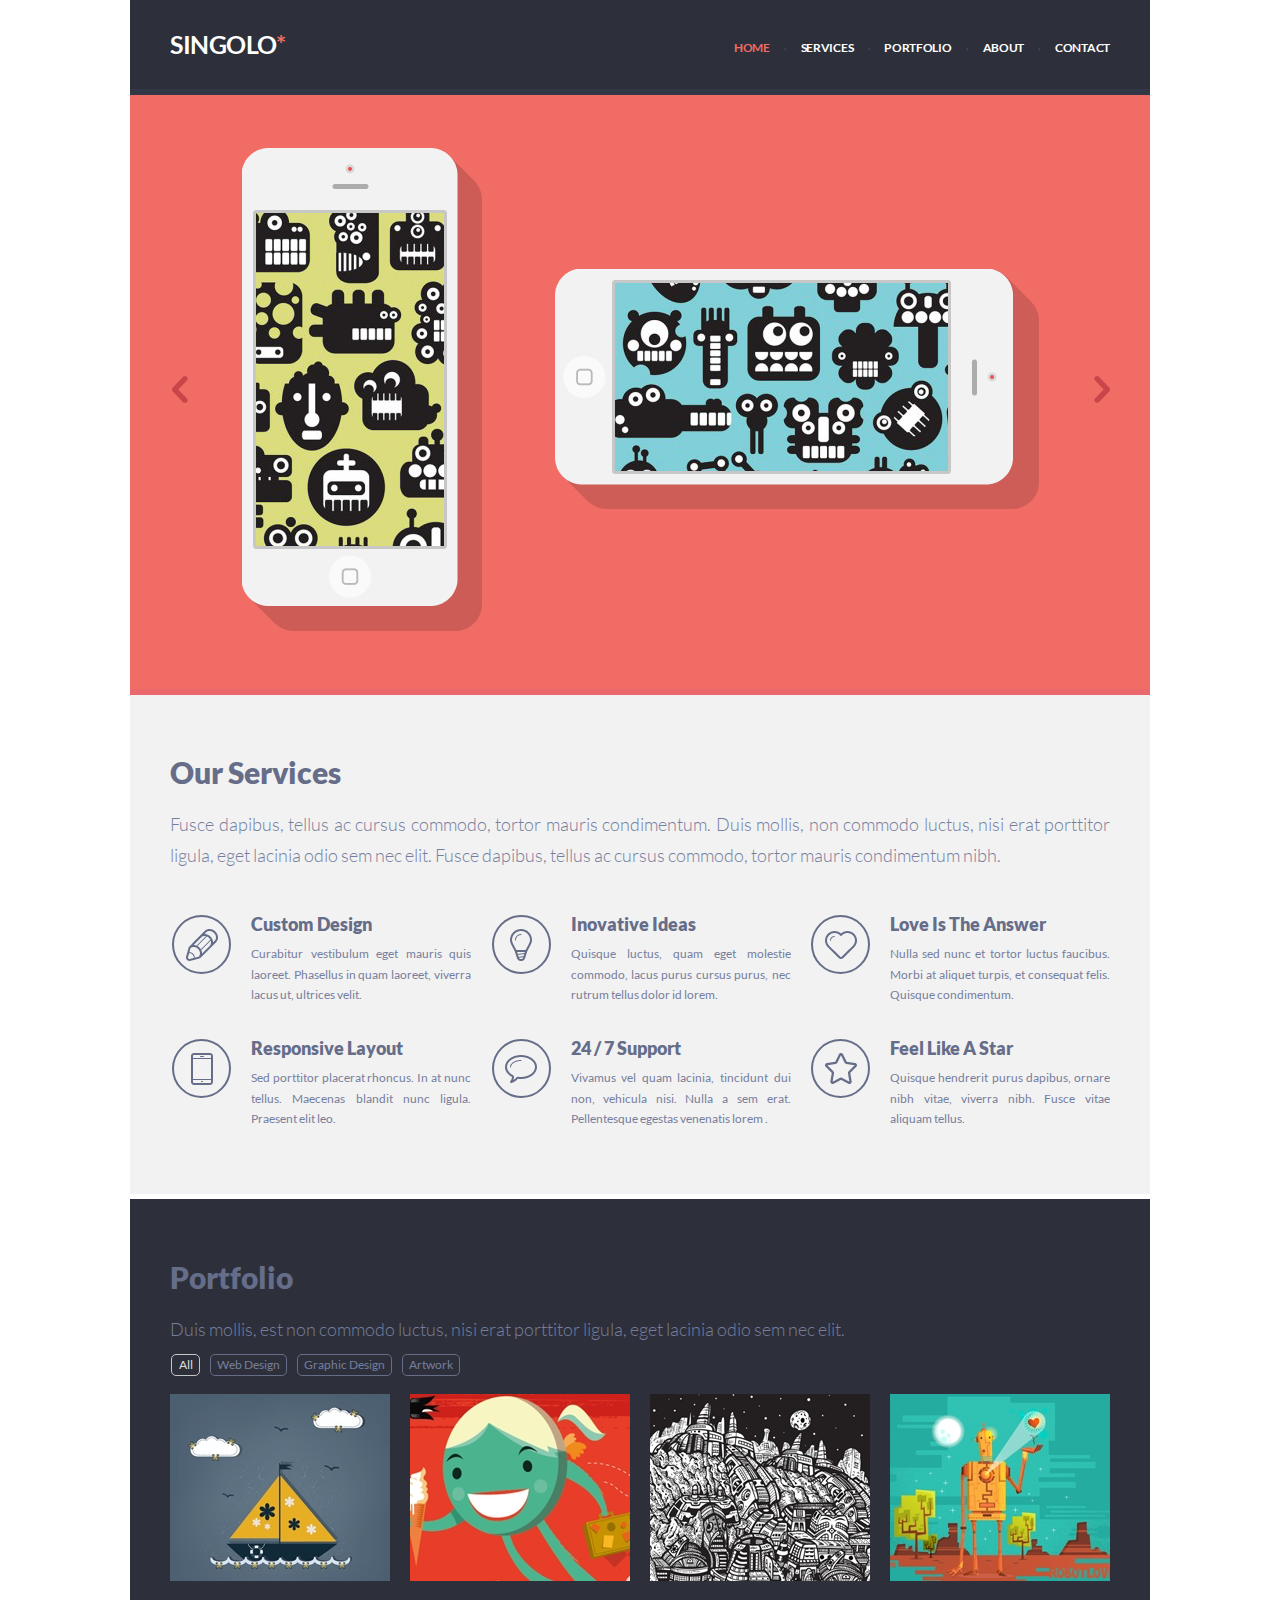
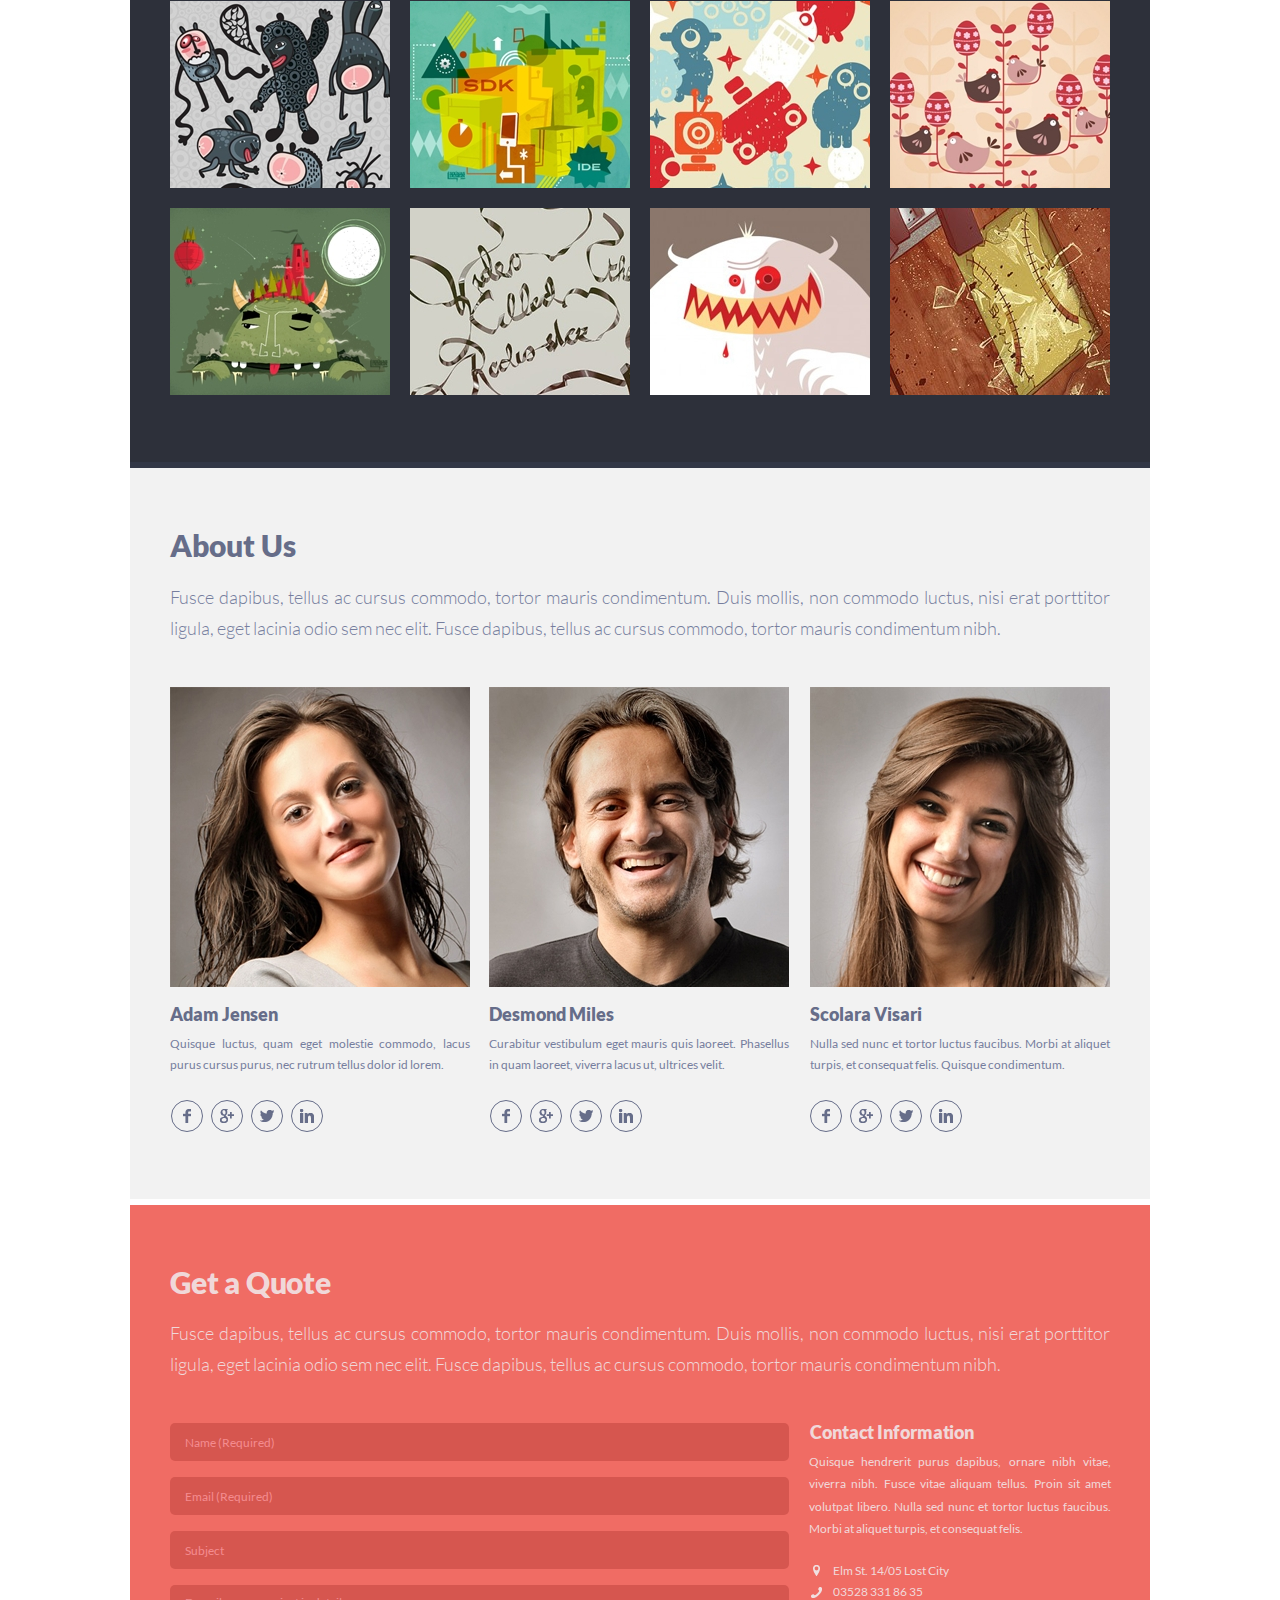
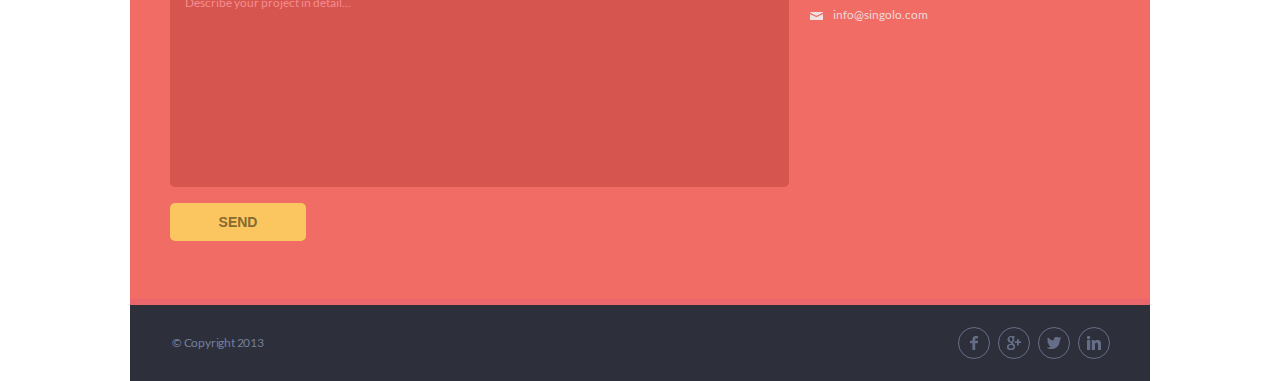
==== commit 0b61c051: "feat: add responsive" ====
--- a/index.html
+++ b/index.html
@@ -10,64 +10,76 @@
 <body>
     <main class="container">
         <header class="header flex jsb ac">
+            <button class="burger">
+                <span class="burger_add"></span>
+                <span class="burger_add"></span>
+                <span class="burger_add"></span>
+            </button>
             <a href="#" class="logo">
                 <span class="logo_white">SINGOLO</span><span class="logo_red">*</span>
             </a>
             <nav class="navigation">
-                <ul class="navigation_block flex ac">
-                    <li class="navigation_item active">
-                        <a href="#home" class="navigation_link">HOME</a>
-                    </li>
-                    <li class="navigation_item">
-                        <a href="#services" class="navigation_link">SERVICES</a>
-                    </li>
-                    <li class="navigation_item">
-                        <a href="#portfolio" class="navigation_link">PORTFOLIO</a>
-                    </li>
-                    <li class="navigation_item">
-                        <a href="#about" class="navigation_link">ABOUT</a>
-                    </li>
-                    <li class="navigation_item">
-                        <a href="#contact" class="navigation_link">CONTACT</a>
-                    </li>
-                </ul>
+                <div class="navigation_wrapper">
+                    <a href="#" class="logo">
+                        <span class="logo_white">SINGOLO</span><span class="logo_red">*</span>
+                    </a>
+                    <ul class="navigation_block flex ac">
+                        <li class="navigation_item active">
+                            <a href="#home" class="navigation_link">HOME</a>
+                        </li>
+                        <li class="navigation_item">
+                            <a href="#services" class="navigation_link">SERVICES</a>
+                        </li>
+                        <li class="navigation_item">
+                            <a href="#portfolio" class="navigation_link">PORTFOLIO</a>
+                        </li>
+                        <li class="navigation_item">
+                            <a href="#about" class="navigation_link">ABOUT</a>
+                        </li>
+                        <li class="navigation_item">
+                            <a href="#contact" class="navigation_link">CONTACT</a>
+                        </li>
+                    </ul>
+                </div>
             </nav>
         </header>
         <section class="carousel section" id="home">
-            <div class="carousel_wrapper">
-                <div class="carousel_item active">
-                    <div class="phone phone_left">
-                        <img src="assets/img/phone-vertical-shadow.png" alt="Телефон" class="shadow">
-                        <img src="assets/img/phone-vertical.png" alt="Телефон" class="case">
-                        <img src="assets/img/phone-vertical-display.png" alt="Телефон" class="display">
-                    </div>
-                    <div class="phone phone_right">
-                        <img src="assets/img/phone-horizontal-shadow.png" alt="Телефон" class="shadow">
-                        <img src="assets/img/phone-horizontal.png" alt="Телефон" class="case">
-                        <img src="assets/img/phone-horizontal-display.png" alt="Телефон" class="display">
-                    </div>
-                </div>
-                <div class="carousel_item blue">
-                    <div class="phone phone_left phone_center_min phone_center_left">
-                        <img src="assets/img/phone-vertical-shadow.png" alt="Телефон" class="shadow">
-                        <img src="assets/img/phone-vertical.png" alt="Телефон" class="case">
-                        <img src="assets/img/phone-vertical-display.png" alt="Телефон" class="display">
-                    </div>
-                    <div class="phone phone_left phone_center">
-                        <img src="assets/img/phone-vertical-shadow.png" alt="Телефон" class="shadow">
-                        <img src="assets/img/phone-vertical.png" alt="Телефон" class="case">
-                        <img src="assets/img/phone-green-display.png" alt="Телефон" class="display">
-                    </div>
-                    <div class="phone phone_left phone_center_min phone_center_right">
-                        <img src="assets/img/phone-vertical-shadow.png" alt="Телефон" class="shadow">
-                        <img src="assets/img/phone-vertical.png" alt="Телефон" class="case">
-                        <img src="assets/img/phone-vertical-display.png" alt="Телефон" class="display">
-                    </div>
-                </div>
-            </div>
-            <div class="carousel_nav">
-                <button class="carousel_nav_btn carousel_nav_left"></button>
-                <button class="carousel_nav_btn carousel_nav_right"></button>
+            <div class="carousel_block">
+                <div class="carousel_wrapper">
+                    <div class="carousel_item active">
+                        <div class="phone phone_left">
+                            <img src="assets/img/phone-vertical-shadow.png" alt="Телефон" class="shadow">
+                            <img src="assets/img/phone-vertical.png" alt="Телефон" class="case">
+                            <img src="assets/img/phone-vertical-display.png" alt="Телефон" class="display">
+                        </div>
+                        <div class="phone phone_right">
+                            <img src="assets/img/phone-horizontal-shadow.png" alt="Телефон" class="shadow">
+                            <img src="assets/img/phone-horizontal.png" alt="Телефон" class="case">
+                            <img src="assets/img/phone-horizontal-display.png" alt="Телефон" class="display">
+                        </div>
+                    </div>
+                    <div class="carousel_item blue">
+                        <div class="phone phone_left phone_center_min phone_center_left">
+                            <img src="assets/img/phone-vertical-shadow.png" alt="Телефон" class="shadow">
+                            <img src="assets/img/phone-vertical.png" alt="Телефон" class="case">
+                            <img src="assets/img/phone-vertical-display.png" alt="Телефон" class="display">
+                        </div>
+                        <div class="phone phone_left phone_center">
+                            <img src="assets/img/phone-vertical-shadow.png" alt="Телефон" class="shadow">
+                            <img src="assets/img/phone-vertical.png" alt="Телефон" class="case">
+                            <img src="assets/img/phone-green-display.png" alt="Телефон" class="display">
+                        </div>
+                        <div class="phone phone_left phone_center_min phone_center_right">
+                            <img src="assets/img/phone-vertical-shadow.png" alt="Телефон" class="shadow">
+                            <img src="assets/img/phone-vertical.png" alt="Телефон" class="case">
+                            <img src="assets/img/phone-vertical-display.png" alt="Телефон" class="display">
+                        </div>
+                    </div>
+                </div>
+                <div class="carousel_nav">
+                    <button class="carousel_nav_btn carousel_nav_left"></button>
+                    <button class="carousel_nav_btn carousel_nav_right"></button>
+                </div>
             </div>
         </section>
         <section class="content section" id="services">
--- a/style.css
+++ b/style.css
@@ -129,13 +129,15 @@
 .header {
     position: fixed;
     top: 0;
-    left: calc(50% - 510px);
+    left: 50%;
     z-index: 5;
-    width: 1020px;
+    width: 100%;
+    max-width: 1020px;
     height: 95px;
     padding: 0 40px;
     background-color: #2d303a;
     border-bottom: 6px solid #323746;
+    transform: translateX(-50%);
 }
 
 .logo {
@@ -199,8 +201,11 @@
 }
 
 .carousel {
+    padding-top: 95px;
+}
+
+.carousel_block {
     position: relative;
-    padding-top: 95px;
 }
 
 .carousel_wrapper {
@@ -210,7 +215,7 @@
 
 .carousel_nav {
     position: absolute;
-    top: 376px;
+    top: 281px;
     left: 0;
     width: 100%;
     height: 0;
@@ -361,6 +366,7 @@
 .carousel_item .phone_center {
     left: 50%;
     top: 43px;
+    z-index: 5;
     width: 255px;
     height: 513px;
     transform: translateX(-50%);
@@ -454,10 +460,13 @@
 }
 
 .vantages_item_desc {
-    height: 60px;
+    display: -webkit-box;
     overflow: hidden;
     font-size: 12px;
     text-align: justify;
+    text-overflow: ellipsis;
+    -webkit-line-clamp: 3;
+    -webkit-box-orient: vertical;
 }
 
 .portfolio {
@@ -522,7 +531,6 @@
 
 .portfolio_item {
     width: calc((100% - 60px) / 4);
-    height: 187px;
     margin-bottom: 20px;
     object-fit: cover;
     cursor: pointer;
@@ -563,6 +571,10 @@
     margin-bottom: 44px;
     font-weight: 300;
     text-align: justify;
+}
+
+.about_block {
+    flex-wrap: wrap;
 }
 
 .about_item {
@@ -820,4 +832,347 @@
     font-size: 18px;
     text-align: left;
     overflow-wrap: break-word;
+}
+
+.burger,
+.navigation .logo {
+    display: none;
+}
+
+@media (max-width: 1019px) {
+    .carousel_item {
+        height: 58.9vw;
+    }
+
+    .carousel_item .phone_left {
+        left: 10.9%;
+        top: 9%;
+        width: 23.44%;
+        height: 80.5%;
+    }
+
+    .phone_left .case,
+    .carousel_item .phone_center .case,
+    .carousel_item .phone_center_min .case {
+        width: 90%;
+        height: 94.5%;
+    }
+
+    .phone_left .display,
+    .carousel_item .phone_center .display,
+    .carousel_item .phone_center_min .display {
+        top: 13.4%;
+        left: 5.8%;
+        width: 78.5%;
+        height: 68.6%;
+    }
+
+    .carousel_item .phone_right {
+        right: 10.9%;
+        top: 29.4%;
+        width: 47.4%;
+        height: 40%;
+    }
+    
+    .phone_right .case {
+        width: 94.5%;
+        height: 90%;
+    }
+
+    .phone_right .display {
+        top: 5.8%;
+        left: 12.3%;
+        width: 68.9%;
+        height: 78.5%;
+    }
+
+    .carousel_item .phone_center {
+        left: 50%;
+    }
+
+    .carousel_item .phone_center_min {
+        width: 16.5%;
+        height: 52.9%;
+    }
+
+    .carousel_item .phone_center_left {
+        left: 26%;
+        top: 22%;
+    }
+
+    .carousel_item .phone_center_right {
+        left: auto;
+        right: 26%;
+        top: 22%;
+    }
+
+    .carousel_nav {
+        top: 50%;
+    }
+
+    .carousel_nav_btn {
+        top: -14px;
+    }
+
+    .carousel_nav_left {
+        left: 3.8%;
+    }
+
+    .carousel_nav_right {
+        right: 3.8%;
+    }
+    
+    .content {
+        padding: 36px 40px 20px;
+    }
+
+    .vantages_item {
+        width: 46%;
+    }
+
+    .vantages_item_img {
+        flex: 1 0 60px;
+        width: 60px;
+        height: 60px;
+    }
+
+    .portfolio_item {
+        width: calc((100% - 40px) / 3);
+    }
+
+    .about_item {
+        width: 32%;
+        margin-right: 2%;
+    }
+
+    .contacts {
+        padding: 50px 40px 40px;
+    }
+
+    .form {
+        width: 64%;
+    }
+
+    .contacts_text {
+        width: 32%;
+    }
+
+    .input_block {
+        margin-bottom: 12px;
+    }
+    
+    .input_block:last-of-type {
+        margin-bottom: 18px;
+    }
+}
+
+@media (max-width: 767px) {
+    .navigation {
+        position: absolute;
+        top: 0;
+        left: -9999px;
+        margin-top: 0;
+        width: 100%;
+        height: 100vh;
+        background-color: transparent;
+        transition: background-color 0.6s;
+    }
+    
+    .navigation.opacity {
+        background-color: rgba(45, 48, 58, 0.6);
+    }
+
+    .navigation.active {
+        left: 0;
+    }
+
+    .navigation_wrapper {
+        width: 74.2%;
+        max-width: 300px;
+        height: 100%;
+        background-color: #2D303A;
+        box-shadow: 0px -40px 20px rgba(0, 0, 0, 0.4);
+        transform: translateX(-100%);
+        transition: transform 0.6s;
+    }
+
+    .navigation_wrapper.active {
+        transform: translateX(0);
+    }
+
+    .navigation_block.flex {
+        flex-direction: column;
+        align-items: flex-start;
+        padding-left: 70px;
+        padding-top: 230px;
+        width: 100%;
+        height: 100%;
+    }
+
+    .navigation_item {
+        margin-right: 0;
+        margin-bottom: 20px;
+        font-size: 24px;
+    }
+
+    .navigation_item:last-child {
+        margin-bottom: 0;
+    }
+
+    .navigation_item:after {
+        content: none;
+    }
+
+    .header.flex {
+        justify-content: center;
+        height: 71px;
+        padding: 0 20px;
+        border-bottom: 0;
+    }
+
+    .logo {
+        font-size: 20px;
+        margin-bottom: 0;
+    }
+
+    .burger {
+        position: absolute;
+        top: 25px;
+        left: 20px;
+        z-index: 5;
+        display: flex;
+        justify-content: space-between;
+        flex-direction: column;
+        width: 25px;
+        height: 20px;
+        border: none;
+        border-radius: 0;
+        background: none;
+        transition: transform 0.5s;
+    }
+
+    .burger:focus {
+        border: none;
+        outline: none;
+    }
+
+    .burger.active {
+        transform: rotate(90deg);
+    }
+
+    .burger_add {
+        width: 25px;
+        height: 3px;
+        background-color: #fff;
+        border-radius: 5px;
+    }
+
+    .navigation .logo {
+        position: absolute;
+        top: 18px;
+        left: 71px;
+        z-index: 1;
+        display: block;
+    }
+
+    .carousel {
+        padding-top: 71px;
+    }
+
+    .carousel_nav_btn {
+        width: 14px;
+        height: 24px;
+    }
+
+    .carousel_nav_right {
+        right: 2.8%;
+    }
+
+    .carousel_nav_left {
+        left: 2.8%;
+    }
+
+    .content {
+        padding: 22px 30px 24px;
+    }
+
+    .vantages_item {
+        width: 100%;
+        margin-bottom: 20px;
+    }
+
+    .vantages_item:last-child {
+        margin-bottom: 0;
+    }
+
+    .portfolio {
+        padding: 40px 30px 28px;
+    }
+
+    .portfolio_item {
+        width: 48%;
+        margin-bottom: 14px;
+    }
+
+    .portfolio_item:nth-child(n + 9) {
+        display: none;
+    }
+
+    .about {
+        padding: 32px 30px 45px;
+    }
+
+    .about_item {
+        width: 100%;
+        margin-bottom: 34px;
+    }
+
+    .about_item:last-child {
+        margin-bottom: 0;
+    }
+
+    .about_item_desc {
+        margin-bottom: 15px;
+    }
+
+    .contacts {
+        padding: 40px 30px;
+    }
+
+    .contacts_desc {
+        margin-bottom: 30px;
+    }
+
+    .contacts_block {
+        flex-wrap: wrap;
+    }
+
+    .form {
+        width: 100%;
+        margin-bottom: 30px;
+    }
+
+    .contacts_text {
+        width: 100%;
+    }
+
+    .footer.flex {
+        justify-content: center;
+    }
+
+    .footer_text {
+        display: none;
+    }
+
+    .submit {
+        width: 100%;
+        height: 50px;
+    }
+    
+}
+
+@media (max-width: 374px) {
+    .portfolio_nav_item {
+        font-size: 10px;
+    }
 }